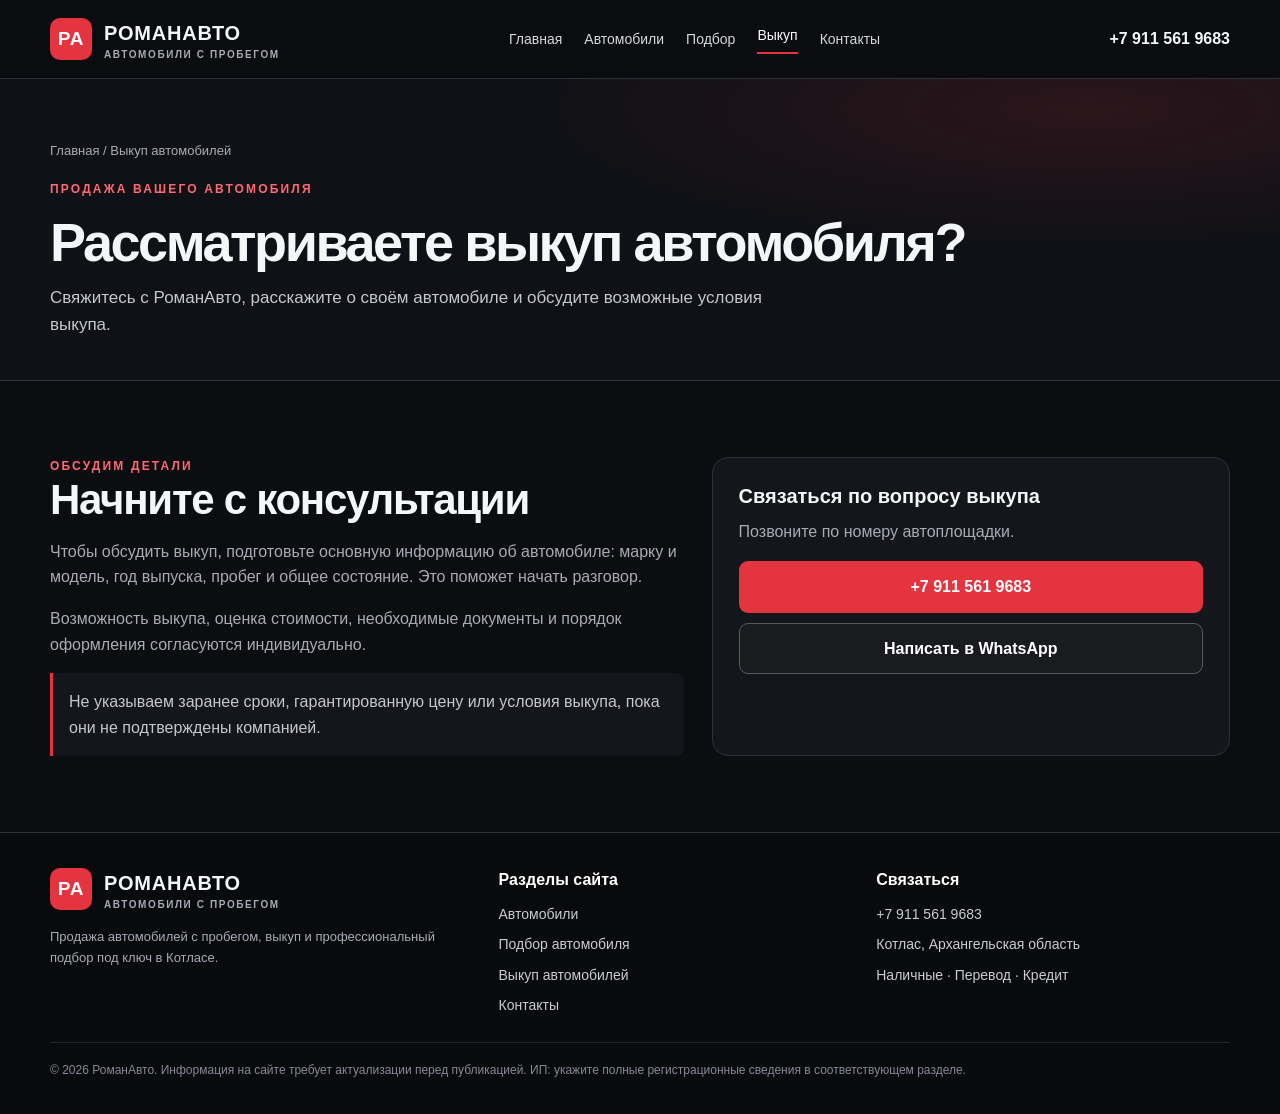
==== buyout.html @ 904d8402 "Add files via upload" ====
<!doctype html>
<html lang="ru">
<head>
<meta charset="utf-8">
<meta name="viewport" content="width=device-width, initial-scale=1">
<meta name="theme-color" content="#0c0d10">
<meta name="description" content="РоманАвто в Котласе: свяжитесь с нами, чтобы обсудить выкуп вашего автомобиля и уточнить условия.">
<title>Выкуп автомобилей в Котласе — РоманАвто</title>
<link rel="stylesheet" href="assets/style.css">
</head>
<body>
<a class="skip-link" href="#main">Перейти к содержанию</a>
<header class="site-header"><div class="container header-inner">
<a class="brand" href="index.html"><span class="brand-mark">РА</span><span>РОМАНАВТО<small>АВТОМОБИЛИ С ПРОБЕГОМ</small></span></a>
<button class="menu-toggle" aria-expanded="false" aria-label="Открыть меню">Меню ☰</button>
<nav class="nav" aria-label="Основная навигация"><a href="index.html" >Главная</a><a href="catalog.html" >Автомобили</a><a href="selection.html" >Подбор</a><a href="buyout.html" aria-current="page">Выкуп</a><a href="contacts.html" >Контакты</a></nav>
<a class="header-phone" href="tel:+79115619683">+7 911 561 9683</a>
</div></header>
<main id="main">

<section class="page-hero"><div class="container"><div class="breadcrumb"><a href="index.html">Главная</a> / Выкуп автомобилей</div><div class="eyebrow">Продажа вашего автомобиля</div><h1>Рассматриваете выкуп автомобиля?</h1><p class="page-intro">Свяжитесь с РоманАвто, расскажите о своём автомобиле и обсудите возможные условия выкупа.</p></div></section>
<section class="section"><div class="container detail-layout">
<div><div class="eyebrow">Обсудим детали</div><h2>Начните с консультации</h2><p style="color:var(--muted)">Чтобы обсудить выкуп, подготовьте основную информацию об автомобиле: марку и модель, год выпуска, пробег и общее состояние. Это поможет начать разговор.</p><p style="color:var(--muted)">Возможность выкупа, оценка стоимости, необходимые документы и порядок оформления согласуются индивидуально.</p><div class="notice">Не указываем заранее сроки, гарантированную цену или условия выкупа, пока они не подтверждены компанией.</div></div>
<div class="detail-panel"><h3>Связаться по вопросу выкупа</h3><p style="color:var(--muted)">Позвоните по номеру автоплощадки.</p><a class="btn btn-primary" style="width:100%" href="tel:+79115619683">+7 911 561 9683</a><a class="btn btn-secondary" style="width:100%;margin-top:10px" href="https://wa.me/79115619683" target="_blank" rel="noopener noreferrer">Написать в WhatsApp</a></div>
</div></section>

</main>
<footer class="site-footer"><div class="container">
<div class="footer-grid">
<div><a class="brand" href="index.html"><span class="brand-mark">РА</span><span>РОМАНАВТО<small>АВТОМОБИЛИ С ПРОБЕГОМ</small></span></a><p class="footer-copy" style="margin-top:16px">Продажа автомобилей с пробегом, выкуп и профессиональный подбор под ключ в Котласе.</p></div>
<div><div class="footer-title">Разделы сайта</div><div class="footer-links"><a href="catalog.html">Автомобили</a><a href="selection.html">Подбор автомобиля</a><a href="buyout.html">Выкуп автомобилей</a><a href="contacts.html">Контакты</a></div></div>
<div><div class="footer-title">Связаться</div><div class="footer-links"><a href="tel:+79115619683">+7 911 561 9683</a><span>Котлас, Архангельская область</span><span>Наличные · Перевод · Кредит</span></div></div>
</div><div class="footer-bottom">© <span data-year></span> РоманАвто. Информация на сайте требует актуализации перед публикацией. ИП: укажите полные регистрационные сведения в соответствующем разделе.</div>
</div></footer>
<script>document.querySelectorAll("[data-year]").forEach(el=>el.textContent=new Date().getFullYear());</script>
<script src="assets/cars.js"></script><script src="assets/script.js"></script>
</body>
</html>
---- assets/style.css ----
:root {
  --bg: #0c0d10;
  --panel: #14161b;
  --panel-2: #1b1e25;
  --text: #f5f6f8;
  --muted: #a7abb5;
  --line: #2c3039;
  --red: #e3343f;
  --red-hover: #ff4651;
  --max: 1180px;
}
* { box-sizing: border-box; }
html { scroll-behavior: smooth; }
body {
  margin: 0; background: var(--bg); color: var(--text);
  font: 16px/1.6 Inter, -apple-system, BlinkMacSystemFont, "Segoe UI", Arial, sans-serif;
}
a { color: inherit; text-decoration: none; }
img, svg { max-width: 100%; }
button, input, select { font: inherit; }
.container { width: min(var(--max), calc(100% - 40px)); margin: 0 auto; }
.skip-link { position: absolute; left: -9999px; }
.skip-link:focus { left: 16px; top: 16px; z-index: 100; background: #fff; color: #000; padding: 10px; }
.site-header { position: sticky; top: 0; z-index: 20; background: rgba(12,13,16,.94); backdrop-filter: blur(14px); border-bottom: 1px solid var(--line); }
.header-inner { display:flex; align-items:center; justify-content:space-between; min-height:78px; gap:24px; }
.brand { display:flex; align-items:center; gap:12px; font-weight:900; letter-spacing:.04em; font-size:20px; }
.brand-mark { display:grid; place-items:center; width:42px; height:42px; background:var(--red); border-radius:10px; color:#fff; font-weight:900; font-size:19px; }
.brand small { display:block; font-size:10px; color:var(--muted); letter-spacing:.16em; font-weight:700; line-height:1.2; }
.nav { display:flex; gap:22px; align-items:center; }
.nav a { font-size:14px; color:#d5d7dd; transition:color .2s; }
.nav a:hover, .nav a[aria-current="page"] { color:#fff; }
.nav a[aria-current="page"] { border-bottom:2px solid var(--red); padding-bottom:6px; }
.header-phone { white-space:nowrap; font-weight:800; }
.menu-toggle { display:none; background:transparent; color:#fff; border:1px solid var(--line); border-radius:8px; padding:8px 11px; }
.btn { display:inline-flex; justify-content:center; align-items:center; gap:9px; min-height:48px; padding:12px 18px; border-radius:9px; border:1px solid transparent; font-weight:800; cursor:pointer; transition:transform .2s, background .2s; }
.btn:hover { transform:translateY(-1px); }
.btn-primary { background:var(--red); color:white; }
.btn-primary:hover { background:var(--red-hover); }
.btn-secondary { border-color:#555b66; background:rgba(255,255,255,.02); color:#fff; }
.btn-secondary:hover { background:rgba(255,255,255,.08); }
.btn-small { min-height:40px; padding:9px 13px; font-size:14px; }
.hero { position:relative; overflow:hidden; padding:90px 0 76px; background:radial-gradient(ellipse at 85% 20%, rgba(227,52,63,.18), transparent 38%), linear-gradient(135deg,#101217,#0c0d10 65%); }
.hero:after { content:""; position:absolute; width:480px; height:480px; border:1px solid rgba(227,52,63,.15); border-radius:50%; right:-170px; top:-180px; box-shadow:0 0 0 55px rgba(227,52,63,.025), 0 0 0 110px rgba(227,52,63,.02); pointer-events:none; }
.hero-grid { display:grid; grid-template-columns:1.08fr .92fr; align-items:center; gap:52px; position:relative; z-index:1; }
.eyebrow { color:#ff6972; font-size:12px; letter-spacing:.18em; text-transform:uppercase; font-weight:900; }
h1,h2,h3,p { margin-top:0; }
h1 { font-size:clamp(38px,5.5vw,68px); line-height:1.02; letter-spacing:-.045em; margin:16px 0 22px; }
h2 { font-size:clamp(28px,3.5vw,42px); line-height:1.1; letter-spacing:-.03em; margin-bottom:16px; }
h3 { font-size:20px; line-height:1.25; margin-bottom:10px; }
.lead { font-size:18px; color:#c4c7cf; max-width:620px; }
.hero-actions { display:flex; gap:12px; flex-wrap:wrap; margin-top:28px; }
.hero-note { color:var(--muted); font-size:13px; margin-top:18px; }
.hero-visual { min-height:330px; border:1px solid #34313a; border-radius:22px; background:linear-gradient(145deg,#22232a,#121318); position:relative; display:flex; align-items:center; justify-content:center; overflow:hidden; }
.hero-visual:before { content:""; position:absolute; width:330px; height:330px; border-radius:50%; border:1px solid rgba(255,255,255,.08); box-shadow:0 0 0 45px rgba(255,255,255,.018),0 0 0 90px rgba(255,255,255,.012); }
.car-art { width:94%; position:relative; z-index:1; filter:drop-shadow(0 24px 18px rgba(0,0,0,.4)); }
.visual-label { position:absolute; bottom:18px; left:20px; right:20px; display:flex; justify-content:space-between; gap:12px; font-size:11px; color:#aeb2bd; letter-spacing:.13em; text-transform:uppercase; }
.section { padding:76px 0; }
.section-alt { background:#101116; border-top:1px solid #1d2027; border-bottom:1px solid #1d2027; }
.section-head { display:flex; justify-content:space-between; align-items:end; gap:24px; margin-bottom:28px; }
.section-head p { color:var(--muted); max-width:560px; margin-bottom:0; }
.grid-3 { display:grid; grid-template-columns:repeat(3,1fr); gap:18px; }
.grid-2 { display:grid; grid-template-columns:repeat(2,1fr); gap:18px; }
.card { background:var(--panel); border:1px solid var(--line); border-radius:16px; padding:24px; }
.card p { color:var(--muted); margin-bottom:0; }
.card-icon { width:48px; height:48px; display:grid; place-items:center; border-radius:12px; background:rgba(227,52,63,.12); color:#ff626c; margin-bottom:22px; }
.card-icon svg { width:25px; height:25px; }
.service-card { min-height:230px; display:flex; flex-direction:column; align-items:flex-start; }
.service-card .text-link { margin-top:auto; padding-top:20px; color:#ff6b74; font-weight:800; }
.text-link:hover { color:#fff; }
.stats { display:grid; grid-template-columns:repeat(3,1fr); gap:16px; margin-top:28px; }
.stat { border-left:3px solid var(--red); padding:6px 0 6px 16px; }
.stat strong { display:block; font-size:24px; }
.stat span { display:block; font-size:13px; color:var(--muted); }
.cta-band { display:flex; align-items:center; justify-content:space-between; gap:24px; background:linear-gradient(110deg,#281418,#171419); border:1px solid #4a262c; border-radius:18px; padding:30px; }
.cta-band p { margin-bottom:0; color:#c8c0c3; }
.page-hero { padding:62px 0 42px; background:radial-gradient(ellipse at 85% 10%,rgba(227,52,63,.13),transparent 35%),#101116; border-bottom:1px solid var(--line); }
.page-hero h1 { font-size:clamp(34px,4.6vw,54px); margin-bottom:14px; }
.breadcrumb { color:var(--muted); font-size:13px; margin-bottom:18px; }
.breadcrumb a:hover { color:#fff; }
.page-intro { color:#c4c7cf; max-width:760px; font-size:17px; margin-bottom:0; }
.filter-row { display:flex; flex-wrap:wrap; gap:10px; margin:24px 0; }
.filter-row input, .filter-row select, .form-control { background:#0e1014; border:1px solid #343944; color:#fff; padding:12px 14px; border-radius:9px; min-height:46px; }
.filter-row input { flex:1; min-width:210px; }
.filter-row select { min-width:180px; }
.car-grid { display:grid; grid-template-columns:repeat(3,1fr); gap:18px; }
.car-card { background:var(--panel); border:1px solid var(--line); border-radius:16px; overflow:hidden; display:flex; flex-direction:column; }
.car-card-body { padding:20px; display:flex; flex-direction:column; flex:1; }
.car-placeholder { min-height:190px; display:grid; place-items:center; background:linear-gradient(145deg,#252831,#111318); border-bottom:1px solid var(--line); position:relative; overflow:hidden; }
.car-placeholder:before { content:""; position:absolute; width:210px; height:210px; border:1px solid rgba(255,255,255,.06); border-radius:50%; box-shadow:0 0 0 30px rgba(255,255,255,.018); }
.car-placeholder svg { width:88%; position:relative; z-index:1; }
.demo-tag { position:absolute; z-index:2; top:12px; left:12px; background:#5b252b; color:#ffdfe1; border:1px solid #8d343d; border-radius:5px; font-size:10px; font-weight:900; padding:5px 8px; letter-spacing:.06em; }
.car-card h3 { margin-bottom:8px; }
.car-price { color:#ff626c; font-size:21px; font-weight:900; margin:5px 0 10px; }
.car-meta { display:flex; flex-wrap:wrap; gap:7px; margin:10px 0 18px; }
.car-meta span { font-size:12px; color:#c2c5ce; border:1px solid #353944; border-radius:6px; padding:4px 7px; }
.car-card .btn { width:100%; margin-top:auto; }
.demo-warning { padding:14px 16px; background:#21191a; border:1px solid #5b3337; color:#f2c4c7; border-radius:10px; font-size:13px; }
.detail-layout { display:grid; grid-template-columns:1.1fr .9fr; gap:28px; }
.detail-panel { background:var(--panel); border:1px solid var(--line); padding:26px; border-radius:16px; }
.list-check { list-style:none; padding:0; margin:18px 0 0; }
.list-check li { padding:10px 0 10px 28px; position:relative; border-bottom:1px solid #252832; color:#d7d9df; }
.list-check li:before { content:"✓"; position:absolute; left:0; color:#ff6972; font-weight:900; }
.contact-grid { display:grid; grid-template-columns:1fr 1fr; gap:18px; }
.contact-link { display:flex; align-items:center; gap:14px; background:var(--panel); border:1px solid var(--line); border-radius:13px; padding:18px; }
.contact-link:hover { border-color:#7b343a; }
.contact-link .card-icon { margin:0; flex-shrink:0; }
.contact-link strong { display:block; }
.contact-link span { display:block; color:var(--muted); font-size:13px; }
.form-grid { display:grid; grid-template-columns:1fr 1fr; gap:14px; }
.form-grid .full { grid-column:1/-1; }
.form-control { width:100%; }
textarea.form-control { min-height:120px; resize:vertical; }
.small-muted { font-size:12px; color:var(--muted); }
.notice { padding:16px; background:#14161b; border-left:3px solid var(--red); color:#c4c7cf; border-radius:0 8px 8px 0; }
.site-footer { border-top:1px solid var(--line); padding:34px 0; background:#090a0c; }
.footer-grid { display:grid; grid-template-columns:1.2fr 1fr 1fr; gap:24px; }
.footer-copy { color:var(--muted); font-size:13px; }
.footer-links { display:grid; gap:8px; font-size:14px; color:#c9ccd3; }
.footer-title { color:#fff; font-weight:800; margin-bottom:10px; }
.footer-bottom { border-top:1px solid #22252c; margin-top:25px; padding-top:18px; color:#858a95; font-size:12px; }
.empty-state { display:none; color:var(--muted); padding:25px 0; }
@media (max-width: 980px) {
  .nav { gap:13px; }
  .nav a { font-size:13px; }
  .header-phone { display:none; }
  .hero-grid { gap:28px; }
  .car-grid { grid-template-columns:repeat(2,1fr); }
  .grid-3 { grid-template-columns:repeat(2,1fr); }
}
@media (max-width: 720px) {
  .container { width:min(var(--max),calc(100% - 28px)); }
  .header-inner { min-height:68px; flex-wrap:wrap; gap:12px; }
  .menu-toggle { display:block; margin-left:auto; }
  .nav { display:none; order:3; width:100%; flex-direction:column; align-items:flex-start; padding:4px 0 16px; gap:13px; }
  .nav.open { display:flex; }
  .hero { padding:56px 0 48px; }
  .hero-grid, .detail-layout { grid-template-columns:1fr; }
  .hero-visual { min-height:240px; }
  .section { padding:54px 0; }
  .section-head { display:block; }
  .section-head p { margin-top:12px; }
  .grid-3, .grid-2, .car-grid, .contact-grid, .footer-grid { grid-template-columns:1fr; }
  .stats { grid-template-columns:1fr; gap:12px; }
  .cta-band { display:block; padding:23px; }
  .cta-band .btn { margin-top:18px; width:100%; }
  .form-grid { grid-template-columns:1fr; }
  .form-grid .full { grid-column:auto; }
}
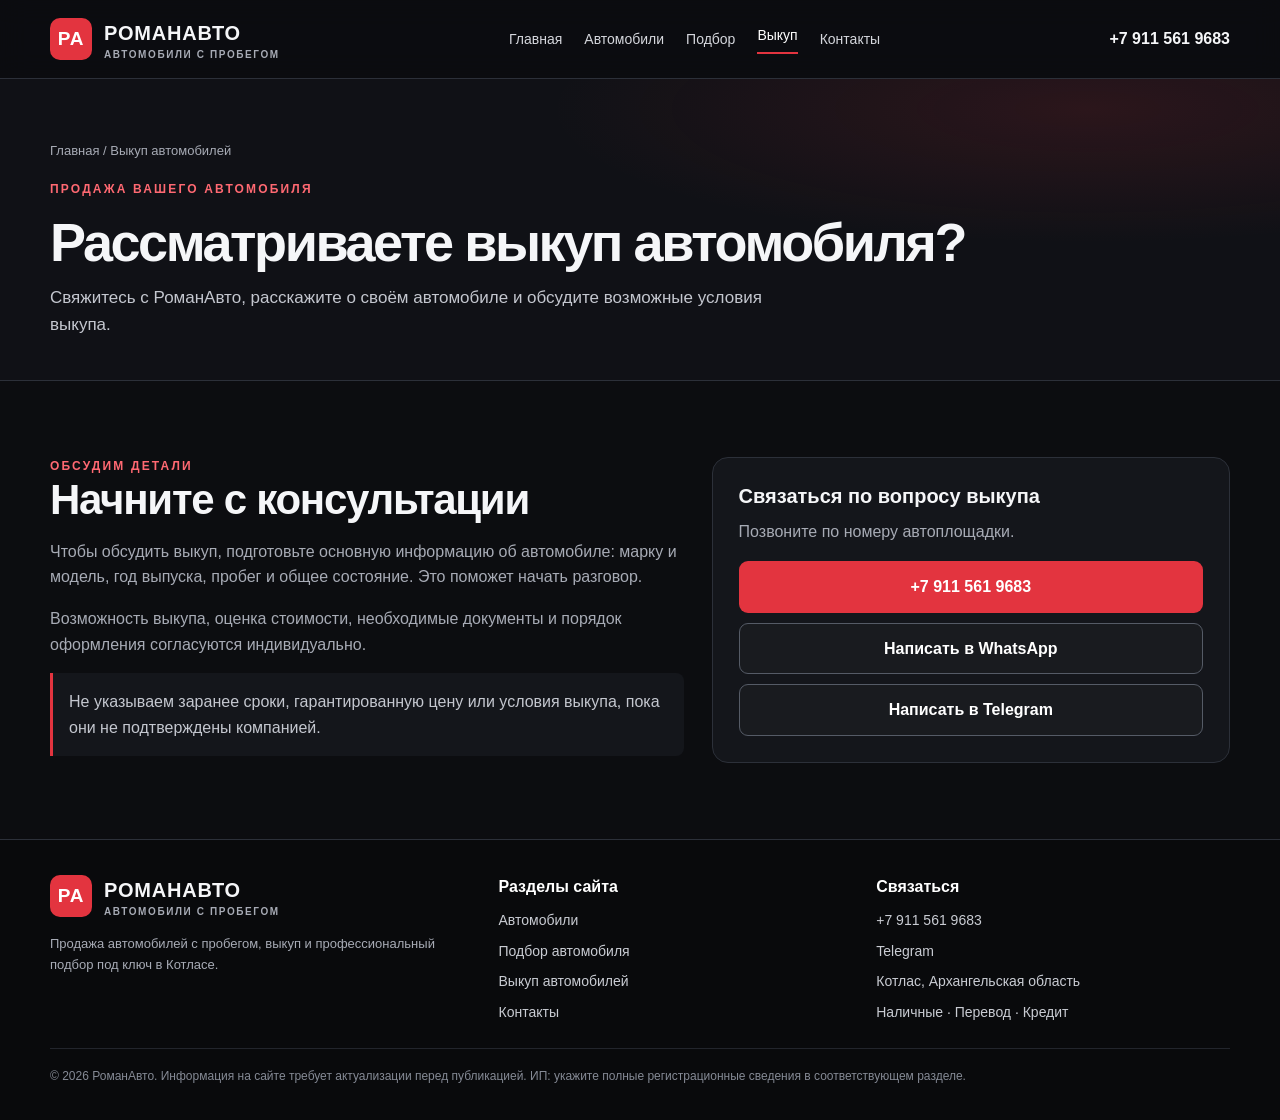
==== commit 8d6c257f: "Add social media links (6ad115c4f3f691b0a1ca884a)" ====
--- a/buyout.html
+++ b/buyout.html
@@ -21,7 +21,7 @@
 <section class="page-hero"><div class="container"><div class="breadcrumb"><a href="index.html">Главная</a> / Выкуп автомобилей</div><div class="eyebrow">Продажа вашего автомобиля</div><h1>Рассматриваете выкуп автомобиля?</h1><p class="page-intro">Свяжитесь с РоманАвто, расскажите о своём автомобиле и обсудите возможные условия выкупа.</p></div></section>
 <section class="section"><div class="container detail-layout">
 <div><div class="eyebrow">Обсудим детали</div><h2>Начните с консультации</h2><p style="color:var(--muted)">Чтобы обсудить выкуп, подготовьте основную информацию об автомобиле: марку и модель, год выпуска, пробег и общее состояние. Это поможет начать разговор.</p><p style="color:var(--muted)">Возможность выкупа, оценка стоимости, необходимые документы и порядок оформления согласуются индивидуально.</p><div class="notice">Не указываем заранее сроки, гарантированную цену или условия выкупа, пока они не подтверждены компанией.</div></div>
-<div class="detail-panel"><h3>Связаться по вопросу выкупа</h3><p style="color:var(--muted)">Позвоните по номеру автоплощадки.</p><a class="btn btn-primary" style="width:100%" href="tel:+79115619683">+7 911 561 9683</a><a class="btn btn-secondary" style="width:100%;margin-top:10px" href="https://wa.me/79115619683" target="_blank" rel="noopener noreferrer">Написать в WhatsApp</a></div>
+<div class="detail-panel"><h3>Связаться по вопросу выкупа</h3><p style="color:var(--muted)">Позвоните по номеру автоплощадки.</p><a class="btn btn-primary" style="width:100%" href="tel:+79115619683">+7 911 561 9683</a><a class="btn btn-secondary" style="width:100%;margin-top:10px" href="https://wa.me/79115619683" target="_blank" rel="noopener noreferrer">Написать в WhatsApp</a><a class="btn btn-secondary" style="width:100%;margin-top:10px" href="https://t.me/romanavtosv" target="_blank" rel="noopener noreferrer">Написать в Telegram</a></div>
 </div></section>
 
 </main>
@@ -29,7 +29,7 @@
 <div class="footer-grid">
 <div><a class="brand" href="index.html"><span class="brand-mark">РА</span><span>РОМАНАВТО<small>АВТОМОБИЛИ С ПРОБЕГОМ</small></span></a><p class="footer-copy" style="margin-top:16px">Продажа автомобилей с пробегом, выкуп и профессиональный подбор под ключ в Котласе.</p></div>
 <div><div class="footer-title">Разделы сайта</div><div class="footer-links"><a href="catalog.html">Автомобили</a><a href="selection.html">Подбор автомобиля</a><a href="buyout.html">Выкуп автомобилей</a><a href="contacts.html">Контакты</a></div></div>
-<div><div class="footer-title">Связаться</div><div class="footer-links"><a href="tel:+79115619683">+7 911 561 9683</a><span>Котлас, Архангельская область</span><span>Наличные · Перевод · Кредит</span></div></div>
+<div><div class="footer-title">Связаться</div><div class="footer-links"><a href="tel:+79115619683">+7 911 561 9683</a><a href="https://t.me/romanavtosv" target="_blank" rel="noopener noreferrer">Telegram</a><span>Котлас, Архангельская область</span><span>Наличные · Перевод · Кредит</span></div></div>
 </div><div class="footer-bottom">© <span data-year></span> РоманАвто. Информация на сайте требует актуализации перед публикацией. ИП: укажите полные регистрационные сведения в соответствующем разделе.</div>
 </div></footer>
 <script>document.querySelectorAll("[data-year]").forEach(el=>el.textContent=new Date().getFullYear());</script>
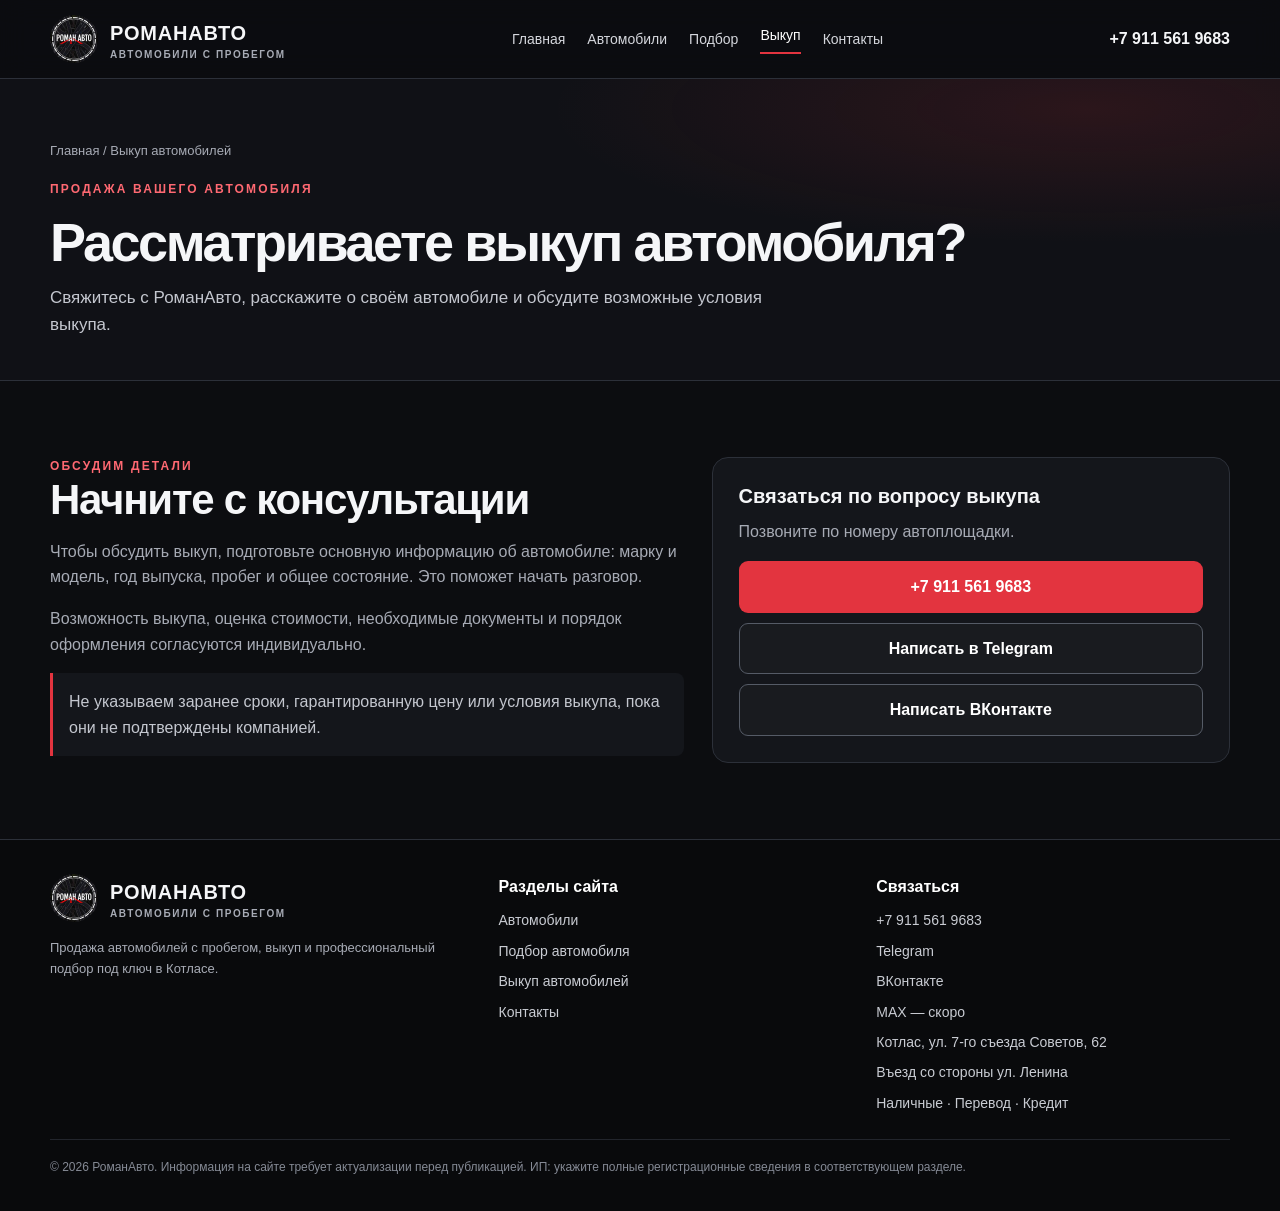
==== commit 5ef06480: "Update address and contact details on website (6ad11861ef47b70e706f22d5)" ====
--- a/buyout.html
+++ b/buyout.html
@@ -11,7 +11,7 @@
 <body>
 <a class="skip-link" href="#main">Перейти к содержанию</a>
 <header class="site-header"><div class="container header-inner">
-<a class="brand" href="index.html"><span class="brand-mark">РА</span><span>РОМАНАВТО<small>АВТОМОБИЛИ С ПРОБЕГОМ</small></span></a>
+<a class="brand" href="index.html"><img class="brand-logo" src="assets/logo.jpg" alt="Логотип РоманАвто" width="48" height="48"><span>РОМАНАВТО<small>АВТОМОБИЛИ С ПРОБЕГОМ</small></span></a>
 <button class="menu-toggle" aria-expanded="false" aria-label="Открыть меню">Меню ☰</button>
 <nav class="nav" aria-label="Основная навигация"><a href="index.html" >Главная</a><a href="catalog.html" >Автомобили</a><a href="selection.html" >Подбор</a><a href="buyout.html" aria-current="page">Выкуп</a><a href="contacts.html" >Контакты</a></nav>
 <a class="header-phone" href="tel:+79115619683">+7 911 561 9683</a>
@@ -21,15 +21,15 @@
 <section class="page-hero"><div class="container"><div class="breadcrumb"><a href="index.html">Главная</a> / Выкуп автомобилей</div><div class="eyebrow">Продажа вашего автомобиля</div><h1>Рассматриваете выкуп автомобиля?</h1><p class="page-intro">Свяжитесь с РоманАвто, расскажите о своём автомобиле и обсудите возможные условия выкупа.</p></div></section>
 <section class="section"><div class="container detail-layout">
 <div><div class="eyebrow">Обсудим детали</div><h2>Начните с консультации</h2><p style="color:var(--muted)">Чтобы обсудить выкуп, подготовьте основную информацию об автомобиле: марку и модель, год выпуска, пробег и общее состояние. Это поможет начать разговор.</p><p style="color:var(--muted)">Возможность выкупа, оценка стоимости, необходимые документы и порядок оформления согласуются индивидуально.</p><div class="notice">Не указываем заранее сроки, гарантированную цену или условия выкупа, пока они не подтверждены компанией.</div></div>
-<div class="detail-panel"><h3>Связаться по вопросу выкупа</h3><p style="color:var(--muted)">Позвоните по номеру автоплощадки.</p><a class="btn btn-primary" style="width:100%" href="tel:+79115619683">+7 911 561 9683</a><a class="btn btn-secondary" style="width:100%;margin-top:10px" href="https://wa.me/79115619683" target="_blank" rel="noopener noreferrer">Написать в WhatsApp</a><a class="btn btn-secondary" style="width:100%;margin-top:10px" href="https://t.me/romanavtosv" target="_blank" rel="noopener noreferrer">Написать в Telegram</a></div>
+<div class="detail-panel"><h3>Связаться по вопросу выкупа</h3><p style="color:var(--muted)">Позвоните по номеру автоплощадки.</p><a class="btn btn-primary" style="width:100%" href="tel:+79115619683">+7 911 561 9683</a><a class="btn btn-secondary" style="width:100%;margin-top:10px" href="https://t.me/romanavtosv" target="_blank" rel="noopener noreferrer">Написать в Telegram</a><a class="btn btn-secondary" style="width:100%;margin-top:10px" href="https://vk.ru/romanautos" target="_blank" rel="noopener noreferrer">Написать ВКонтакте</a></div>
 </div></section>
 
 </main>
 <footer class="site-footer"><div class="container">
 <div class="footer-grid">
-<div><a class="brand" href="index.html"><span class="brand-mark">РА</span><span>РОМАНАВТО<small>АВТОМОБИЛИ С ПРОБЕГОМ</small></span></a><p class="footer-copy" style="margin-top:16px">Продажа автомобилей с пробегом, выкуп и профессиональный подбор под ключ в Котласе.</p></div>
+<div><a class="brand" href="index.html"><img class="brand-logo" src="assets/logo.jpg" alt="Логотип РоманАвто" width="48" height="48"><span>РОМАНАВТО<small>АВТОМОБИЛИ С ПРОБЕГОМ</small></span></a><p class="footer-copy" style="margin-top:16px">Продажа автомобилей с пробегом, выкуп и профессиональный подбор под ключ в Котласе.</p></div>
 <div><div class="footer-title">Разделы сайта</div><div class="footer-links"><a href="catalog.html">Автомобили</a><a href="selection.html">Подбор автомобиля</a><a href="buyout.html">Выкуп автомобилей</a><a href="contacts.html">Контакты</a></div></div>
-<div><div class="footer-title">Связаться</div><div class="footer-links"><a href="tel:+79115619683">+7 911 561 9683</a><a href="https://t.me/romanavtosv" target="_blank" rel="noopener noreferrer">Telegram</a><span>Котлас, Архангельская область</span><span>Наличные · Перевод · Кредит</span></div></div>
+<div><div class="footer-title">Связаться</div><div class="footer-links"><a href="tel:+79115619683">+7 911 561 9683</a><a href="https://t.me/romanavtosv" target="_blank" rel="noopener noreferrer">Telegram</a><a href="https://vk.ru/romanautos" target="_blank" rel="noopener noreferrer">ВКонтакте</a><span>MAX — скоро</span><a href="contacts.html#map">Котлас, ул. 7-го съезда Советов, 62</a><span>Въезд со стороны ул. Ленина</span><span>Наличные · Перевод · Кредит</span></div></div>
 </div><div class="footer-bottom">© <span data-year></span> РоманАвто. Информация на сайте требует актуализации перед публикацией. ИП: укажите полные регистрационные сведения в соответствующем разделе.</div>
 </div></footer>
 <script>document.querySelectorAll("[data-year]").forEach(el=>el.textContent=new Date().getFullYear());</script>
--- a/assets/style.css
+++ b/assets/style.css
@@ -25,6 +25,7 @@
 .header-inner { display:flex; align-items:center; justify-content:space-between; min-height:78px; gap:24px; }
 .brand { display:flex; align-items:center; gap:12px; font-weight:900; letter-spacing:.04em; font-size:20px; }
 .brand-mark { display:grid; place-items:center; width:42px; height:42px; background:var(--red); border-radius:10px; color:#fff; font-weight:900; font-size:19px; }
+.brand-logo { display:block; width:48px; height:48px; border-radius:50%; object-fit:cover; flex-shrink:0; }
 .brand small { display:block; font-size:10px; color:var(--muted); letter-spacing:.16em; font-weight:700; line-height:1.2; }
 .nav { display:flex; gap:22px; align-items:center; }
 .nav a { font-size:14px; color:#d5d7dd; transition:color .2s; }
@@ -146,3 +147,5 @@
   .form-grid { grid-template-columns:1fr; }
   .form-grid .full { grid-column:auto; }
 }
+.map-embed { position:relative; margin-top:16px; border-radius:14px; overflow:hidden; aspect-ratio:16/9; min-height:320px; background:#1a1b20; }
+.map-embed iframe { position:absolute; inset:0; width:100%; height:100%; border:0; }
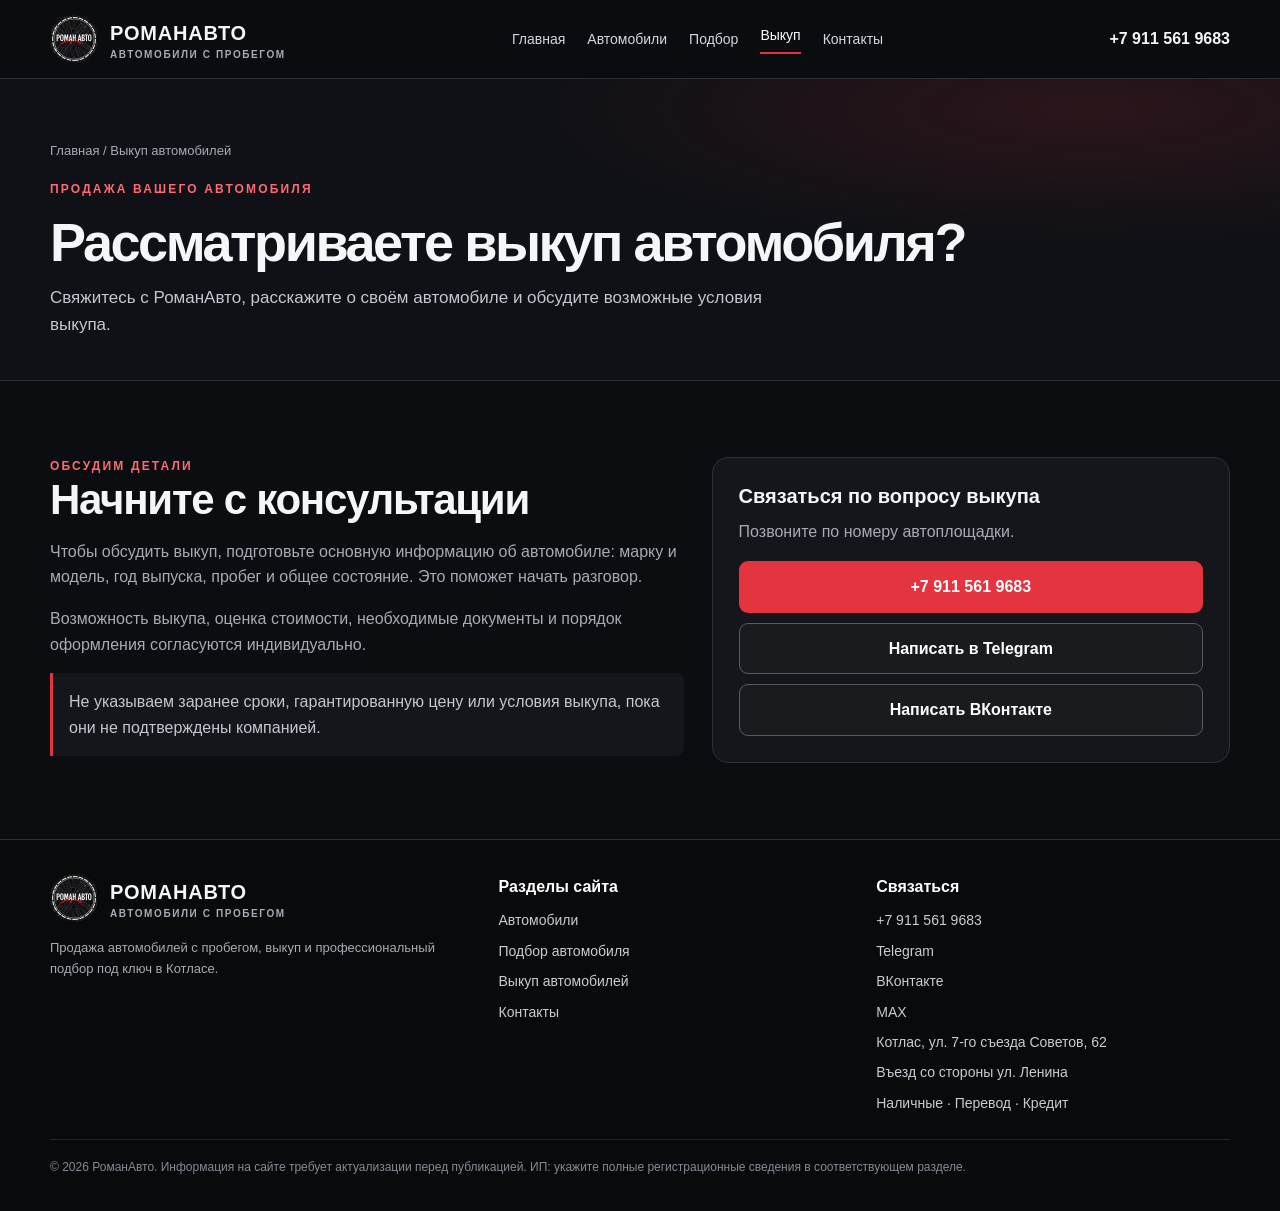
==== commit f3d62312: "Опять исправил конаткты MAX" ====
--- a/buyout.html
+++ b/buyout.html
@@ -29,7 +29,7 @@
 <div class="footer-grid">
 <div><a class="brand" href="index.html"><img class="brand-logo" src="assets/logo.jpg" alt="Логотип РоманАвто" width="48" height="48"><span>РОМАНАВТО<small>АВТОМОБИЛИ С ПРОБЕГОМ</small></span></a><p class="footer-copy" style="margin-top:16px">Продажа автомобилей с пробегом, выкуп и профессиональный подбор под ключ в Котласе.</p></div>
 <div><div class="footer-title">Разделы сайта</div><div class="footer-links"><a href="catalog.html">Автомобили</a><a href="selection.html">Подбор автомобиля</a><a href="buyout.html">Выкуп автомобилей</a><a href="contacts.html">Контакты</a></div></div>
-<div><div class="footer-title">Связаться</div><div class="footer-links"><a href="tel:+79115619683">+7 911 561 9683</a><a href="https://t.me/romanavtosv" target="_blank" rel="noopener noreferrer">Telegram</a><a href="https://vk.ru/romanautos" target="_blank" rel="noopener noreferrer">ВКонтакте</a><span>MAX — скоро</span><a href="contacts.html#map">Котлас, ул. 7-го съезда Советов, 62</a><span>Въезд со стороны ул. Ленина</span><span>Наличные · Перевод · Кредит</span></div></div>
+<div><div class="footer-title">Связаться</div><div class="footer-links"><a href="tel:+79115619683">+7 911 561 9683</a><a href="https://t.me/romanavtosv" target="_blank" rel="noopener noreferrer">Telegram</a><a href="https://vk.ru/romanautos" target="_blank" rel="noopener noreferrer">ВКонтакте</a><a href="https://max.ru/u/f9LHodD0cOLLKZnavLmv0NuCX86ovNaQMR8yeBUVJR7bhbGklBV84WERnbg" target="_blank" rel="noopener noreferrer">MAX</a><a href="contacts.html#map">Котлас, ул. 7-го съезда Советов, 62</a><span>Въезд со стороны ул. Ленина</span><span>Наличные · Перевод · Кредит</span></div></div>
 </div><div class="footer-bottom">© <span data-year></span> РоманАвто. Информация на сайте требует актуализации перед публикацией. ИП: укажите полные регистрационные сведения в соответствующем разделе.</div>
 </div></footer>
 <script>document.querySelectorAll("[data-year]").forEach(el=>el.textContent=new Date().getFullYear());</script>
--- a/assets/style.css
+++ b/assets/style.css
@@ -90,6 +90,21 @@
 .car-placeholder:before { content:""; position:absolute; width:210px; height:210px; border:1px solid rgba(255,255,255,.06); border-radius:50%; box-shadow:0 0 0 30px rgba(255,255,255,.018); }
 .car-placeholder svg { width:88%; position:relative; z-index:1; }
 .demo-tag { position:absolute; z-index:2; top:12px; left:12px; background:#5b252b; color:#ffdfe1; border:1px solid #8d343d; border-radius:5px; font-size:10px; font-weight:900; padding:5px 8px; letter-spacing:.06em; }
+.car-photo { display:block; aspect-ratio:16/10; min-height:0; padding:0; }
+.car-photo:before { display:none; }
+.car-photo img { width:100%; height:100%; object-fit:cover; transition:transform .3s; }
+.car-card:hover .car-photo img { transform:scale(1.03); }
+.credit-badge { display:flex; align-items:center; gap:8px; background:rgba(227,52,63,.12); border:1px solid rgba(227,52,63,.45); color:#ffd9dc; border-radius:9px; padding:8px 11px; font-size:13px; font-weight:700; line-height:1.3; margin:2px 0 6px; }
+.credit-badge svg { width:16px; height:16px; flex-shrink:0; color:#ff626c; }
+.gallery { display:flex; flex-direction:column; gap:10px; min-width:0; }
+.gallery-main { display:block; border:1px solid var(--line); border-radius:16px; overflow:hidden; background:#111318; aspect-ratio:16/10; }
+.gallery-main img { width:100%; height:100%; object-fit:cover; }
+.gallery-thumbs { display:grid; grid-template-columns:repeat(5,1fr); gap:8px; }
+.gallery-thumb { padding:0; border:2px solid transparent; border-radius:9px; overflow:hidden; cursor:pointer; background:none; aspect-ratio:16/10; opacity:.7; }
+.gallery-thumb.active, .gallery-thumb:hover { border-color:var(--red); opacity:1; }
+.gallery-thumb img { width:100%; height:100%; object-fit:cover; display:block; }
+.promo-banner { display:block; background:#0c0d10; border-bottom:1px solid var(--line); }
+.promo-banner img { display:block; width:100%; max-width:1600px; height:auto; margin:0 auto; }
 .car-card h3 { margin-bottom:8px; }
 .car-price { color:#ff626c; font-size:21px; font-weight:900; margin:5px 0 10px; }
 .car-meta { display:flex; flex-wrap:wrap; gap:7px; margin:10px 0 18px; }
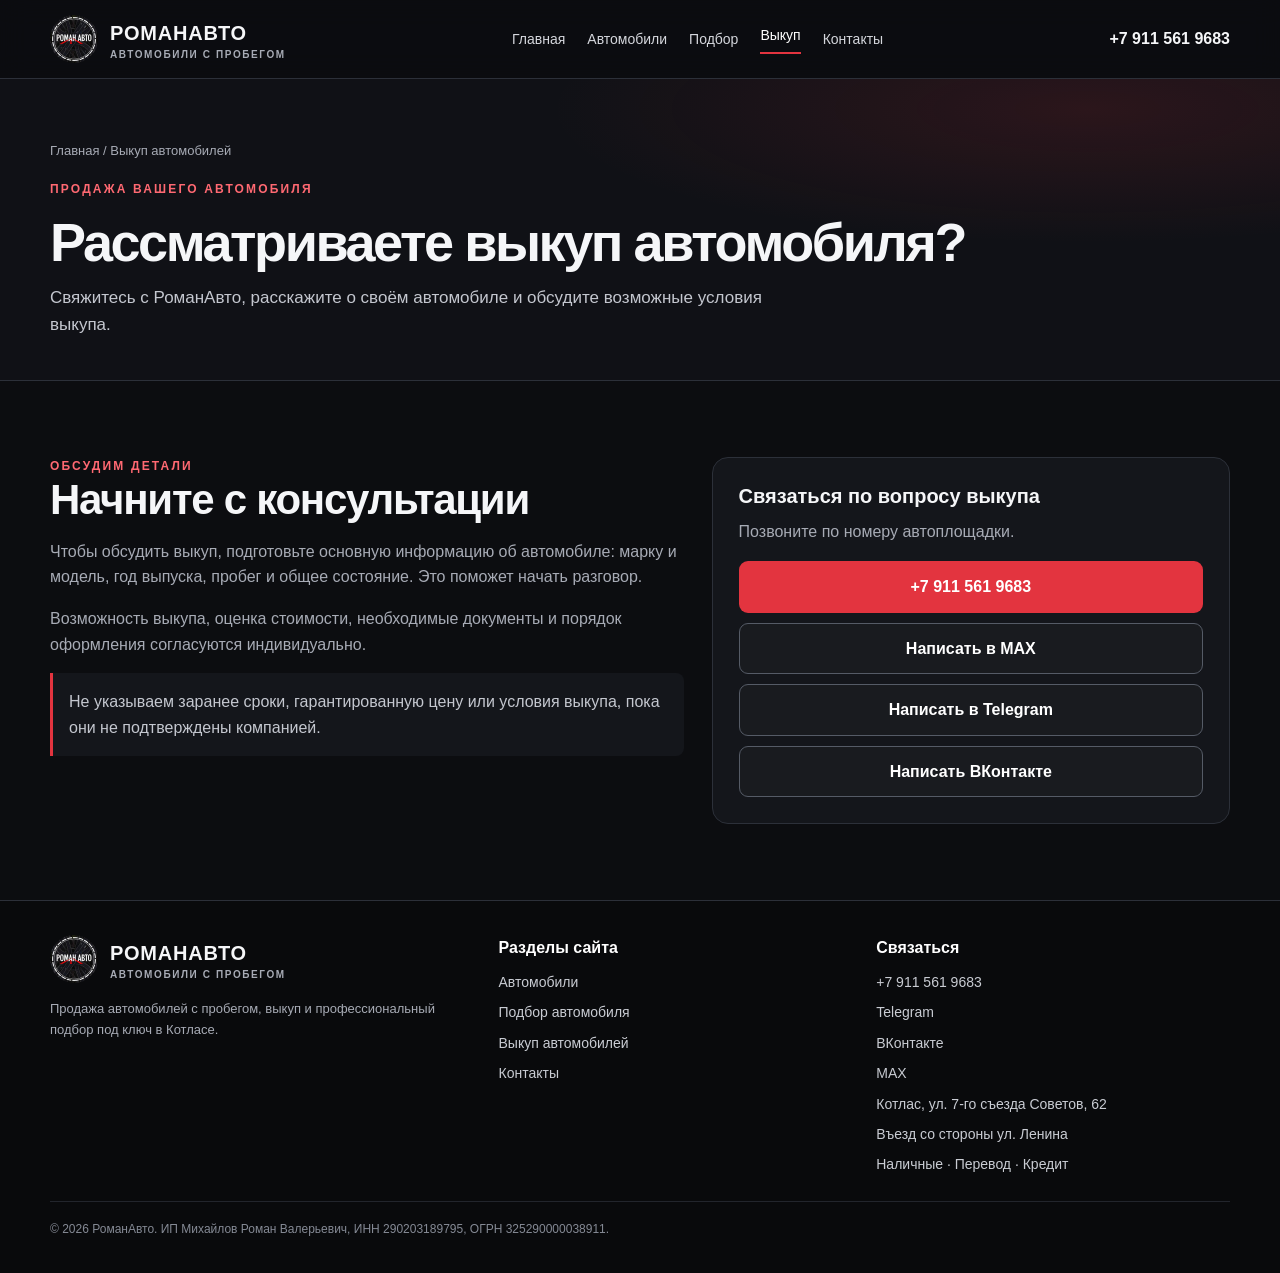
==== commit e42c12cc: "Карту сделал и контакты на других" ====
--- a/buyout.html
+++ b/buyout.html
@@ -21,7 +21,7 @@
 <section class="page-hero"><div class="container"><div class="breadcrumb"><a href="index.html">Главная</a> / Выкуп автомобилей</div><div class="eyebrow">Продажа вашего автомобиля</div><h1>Рассматриваете выкуп автомобиля?</h1><p class="page-intro">Свяжитесь с РоманАвто, расскажите о своём автомобиле и обсудите возможные условия выкупа.</p></div></section>
 <section class="section"><div class="container detail-layout">
 <div><div class="eyebrow">Обсудим детали</div><h2>Начните с консультации</h2><p style="color:var(--muted)">Чтобы обсудить выкуп, подготовьте основную информацию об автомобиле: марку и модель, год выпуска, пробег и общее состояние. Это поможет начать разговор.</p><p style="color:var(--muted)">Возможность выкупа, оценка стоимости, необходимые документы и порядок оформления согласуются индивидуально.</p><div class="notice">Не указываем заранее сроки, гарантированную цену или условия выкупа, пока они не подтверждены компанией.</div></div>
-<div class="detail-panel"><h3>Связаться по вопросу выкупа</h3><p style="color:var(--muted)">Позвоните по номеру автоплощадки.</p><a class="btn btn-primary" style="width:100%" href="tel:+79115619683">+7 911 561 9683</a><a class="btn btn-secondary" style="width:100%;margin-top:10px" href="https://t.me/romanavtosv" target="_blank" rel="noopener noreferrer">Написать в Telegram</a><a class="btn btn-secondary" style="width:100%;margin-top:10px" href="https://vk.ru/romanautos" target="_blank" rel="noopener noreferrer">Написать ВКонтакте</a></div>
+<div class="detail-panel"><h3>Связаться по вопросу выкупа</h3><p style="color:var(--muted)">Позвоните по номеру автоплощадки.</p><a class="btn btn-primary" style="width:100%" href="tel:+79115619683">+7 911 561 9683</a><a class="btn btn-secondary" style="width:100%;margin-top:10px" href="https://max.ru/u/f9LHodD0cOLLKZnavLmv0NuCX86ovNaQMR8yeBUVJR7bhbGklBV84WERnbg" target="_blank" rel="noopener noreferrer">Написать в MAX</a><a class="btn btn-secondary" style="width:100%;margin-top:10px" href="https://t.me/romanavtosv" target="_blank" rel="noopener noreferrer">Написать в Telegram</a><a class="btn btn-secondary" style="width:100%;margin-top:10px" href="https://vk.ru/romanautos" target="_blank" rel="noopener noreferrer">Написать ВКонтакте</a></div>
 </div></section>
 
 </main>
@@ -30,7 +30,7 @@
 <div><a class="brand" href="index.html"><img class="brand-logo" src="assets/logo.jpg" alt="Логотип РоманАвто" width="48" height="48"><span>РОМАНАВТО<small>АВТОМОБИЛИ С ПРОБЕГОМ</small></span></a><p class="footer-copy" style="margin-top:16px">Продажа автомобилей с пробегом, выкуп и профессиональный подбор под ключ в Котласе.</p></div>
 <div><div class="footer-title">Разделы сайта</div><div class="footer-links"><a href="catalog.html">Автомобили</a><a href="selection.html">Подбор автомобиля</a><a href="buyout.html">Выкуп автомобилей</a><a href="contacts.html">Контакты</a></div></div>
 <div><div class="footer-title">Связаться</div><div class="footer-links"><a href="tel:+79115619683">+7 911 561 9683</a><a href="https://t.me/romanavtosv" target="_blank" rel="noopener noreferrer">Telegram</a><a href="https://vk.ru/romanautos" target="_blank" rel="noopener noreferrer">ВКонтакте</a><a href="https://max.ru/u/f9LHodD0cOLLKZnavLmv0NuCX86ovNaQMR8yeBUVJR7bhbGklBV84WERnbg" target="_blank" rel="noopener noreferrer">MAX</a><a href="contacts.html#map">Котлас, ул. 7-го съезда Советов, 62</a><span>Въезд со стороны ул. Ленина</span><span>Наличные · Перевод · Кредит</span></div></div>
-</div><div class="footer-bottom">© <span data-year></span> РоманАвто. Информация на сайте требует актуализации перед публикацией. ИП: укажите полные регистрационные сведения в соответствующем разделе.</div>
+</div><div class="footer-bottom">© <span data-year></span> РоманАвто. ИП Михайлов Роман Валерьевич, ИНН 290203189795, ОГРН 325290000038911.</div>
 </div></footer>
 <script>document.querySelectorAll("[data-year]").forEach(el=>el.textContent=new Date().getFullYear());</script>
 <script src="assets/cars.js"></script><script src="assets/script.js"></script>
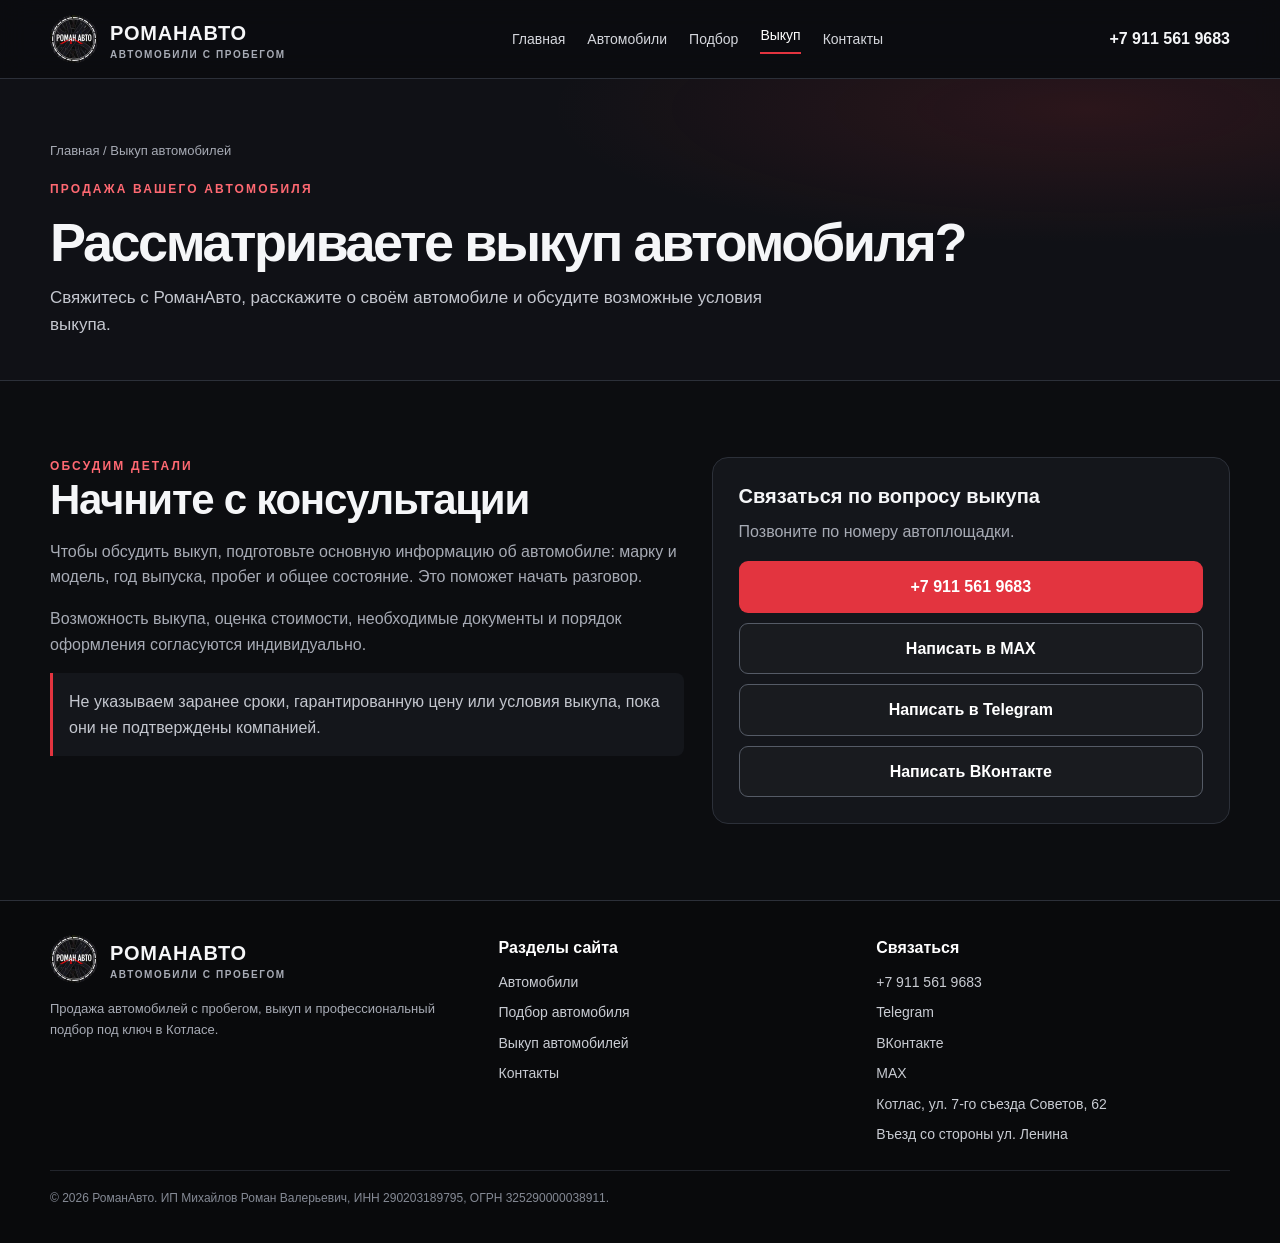
==== commit 358d2473: "убрал наличные перевод кредит" ====
--- a/buyout.html
+++ b/buyout.html
@@ -29,7 +29,14 @@
 <div class="footer-grid">
 <div><a class="brand" href="index.html"><img class="brand-logo" src="assets/logo.jpg" alt="Логотип РоманАвто" width="48" height="48"><span>РОМАНАВТО<small>АВТОМОБИЛИ С ПРОБЕГОМ</small></span></a><p class="footer-copy" style="margin-top:16px">Продажа автомобилей с пробегом, выкуп и профессиональный подбор под ключ в Котласе.</p></div>
 <div><div class="footer-title">Разделы сайта</div><div class="footer-links"><a href="catalog.html">Автомобили</a><a href="selection.html">Подбор автомобиля</a><a href="buyout.html">Выкуп автомобилей</a><a href="contacts.html">Контакты</a></div></div>
-<div><div class="footer-title">Связаться</div><div class="footer-links"><a href="tel:+79115619683">+7 911 561 9683</a><a href="https://t.me/romanavtosv" target="_blank" rel="noopener noreferrer">Telegram</a><a href="https://vk.ru/romanautos" target="_blank" rel="noopener noreferrer">ВКонтакте</a><a href="https://max.ru/u/f9LHodD0cOLLKZnavLmv0NuCX86ovNaQMR8yeBUVJR7bhbGklBV84WERnbg" target="_blank" rel="noopener noreferrer">MAX</a><a href="contacts.html#map">Котлас, ул. 7-го съезда Советов, 62</a><span>Въезд со стороны ул. Ленина</span><span>Наличные · Перевод · Кредит</span></div></div>
+<div><div class="footer-title">Связаться</div><div class="footer-links">
+    <a href="tel:+79115619683">+7 911 561 9683</a>
+    <a href="https://t.me/romanavtosv" target="_blank" rel="noopener noreferrer">Telegram</a>
+    <a href="https://vk.ru/romanautos" target="_blank" rel="noopener noreferrer">ВКонтакте</a>
+    <a href="https://max.ru/u/f9LHodD0cOLLKZnavLmv0NuCX86ovNaQMR8yeBUVJR7bhbGklBV84WERnbg" target="_blank" rel="noopener noreferrer">MAX</a>
+    <a href="contacts.html#map">Котлас, ул. 7-го съезда Советов, 62</a>
+    <span>Въезд со стороны ул. Ленина</span>
+</div></div>
 </div><div class="footer-bottom">© <span data-year></span> РоманАвто. ИП Михайлов Роман Валерьевич, ИНН 290203189795, ОГРН 325290000038911.</div>
 </div></footer>
 <script>document.querySelectorAll("[data-year]").forEach(el=>el.textContent=new Date().getFullYear());</script>
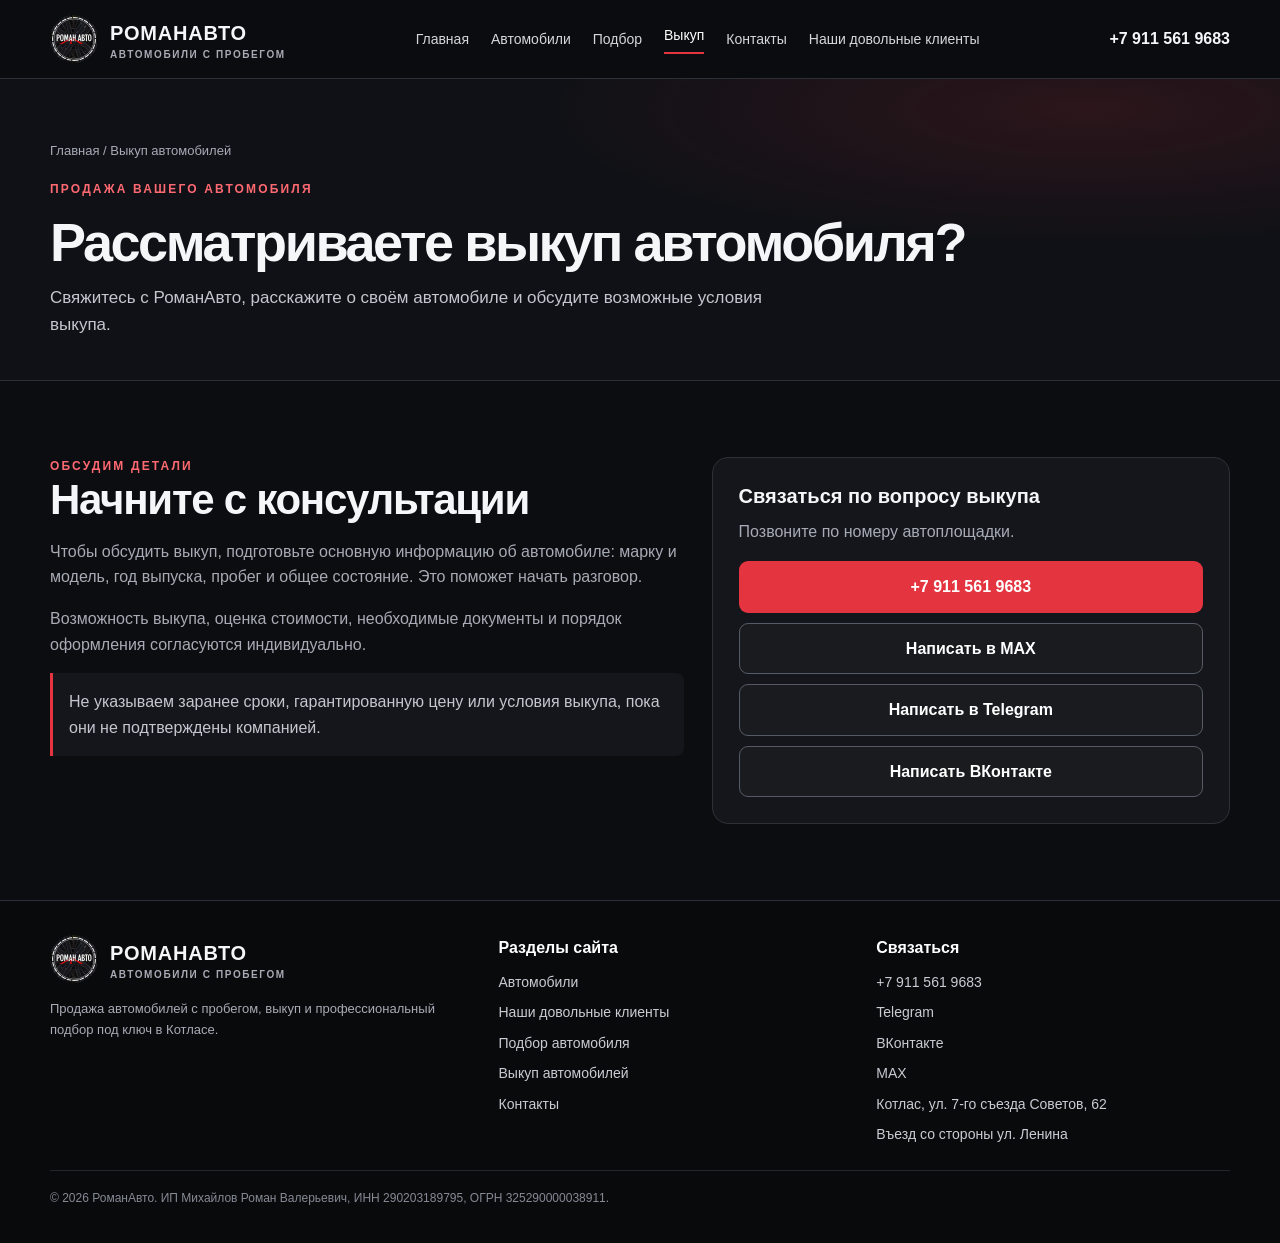
==== commit db1124e4: "Заменил на актуальную версию" ====
--- a/buyout.html
+++ b/buyout.html
@@ -6,6 +6,9 @@
 <meta name="theme-color" content="#0c0d10">
 <meta name="description" content="РоманАвто в Котласе: свяжитесь с нами, чтобы обсудить выкуп вашего автомобиля и уточнить условия.">
 <title>Выкуп автомобилей в Котласе — РоманАвто</title>
+<meta property="og:title" content="Выкуп автомобилей в Котласе — РоманАвто">
+<meta property="og:description" content="РоманАвто в Котласе: свяжитесь с нами, чтобы обсудить выкуп вашего автомобиля и уточнить условия.">
+<meta property="og:type" content="website">
 <link rel="stylesheet" href="assets/style.css">
 </head>
 <body>
@@ -13,7 +16,7 @@
 <header class="site-header"><div class="container header-inner">
 <a class="brand" href="index.html"><img class="brand-logo" src="assets/logo.jpg" alt="Логотип РоманАвто" width="48" height="48"><span>РОМАНАВТО<small>АВТОМОБИЛИ С ПРОБЕГОМ</small></span></a>
 <button class="menu-toggle" aria-expanded="false" aria-label="Открыть меню">Меню ☰</button>
-<nav class="nav" aria-label="Основная навигация"><a href="index.html" >Главная</a><a href="catalog.html" >Автомобили</a><a href="selection.html" >Подбор</a><a href="buyout.html" aria-current="page">Выкуп</a><a href="contacts.html" >Контакты</a></nav>
+<nav class="nav" aria-label="Основная навигация"><a href="index.html" >Главная</a><a href="catalog.html" >Автомобили</a><a href="selection.html" >Подбор</a><a href="buyout.html" aria-current="page">Выкуп</a><a href="contacts.html" >Контакты</a><a href="reviews.html">Наши довольные клиенты</a></nav>
 <a class="header-phone" href="tel:+79115619683">+7 911 561 9683</a>
 </div></header>
 <main id="main">
@@ -21,18 +24,18 @@
 <section class="page-hero"><div class="container"><div class="breadcrumb"><a href="index.html">Главная</a> / Выкуп автомобилей</div><div class="eyebrow">Продажа вашего автомобиля</div><h1>Рассматриваете выкуп автомобиля?</h1><p class="page-intro">Свяжитесь с РоманАвто, расскажите о своём автомобиле и обсудите возможные условия выкупа.</p></div></section>
 <section class="section"><div class="container detail-layout">
 <div><div class="eyebrow">Обсудим детали</div><h2>Начните с консультации</h2><p style="color:var(--muted)">Чтобы обсудить выкуп, подготовьте основную информацию об автомобиле: марку и модель, год выпуска, пробег и общее состояние. Это поможет начать разговор.</p><p style="color:var(--muted)">Возможность выкупа, оценка стоимости, необходимые документы и порядок оформления согласуются индивидуально.</p><div class="notice">Не указываем заранее сроки, гарантированную цену или условия выкупа, пока они не подтверждены компанией.</div></div>
-<div class="detail-panel"><h3>Связаться по вопросу выкупа</h3><p style="color:var(--muted)">Позвоните по номеру автоплощадки.</p><a class="btn btn-primary" style="width:100%" href="tel:+79115619683">+7 911 561 9683</a><a class="btn btn-secondary" style="width:100%;margin-top:10px" href="https://max.ru/u/f9LHodD0cOLLKZnavLmv0NuCX86ovNaQMR8yeBUVJR7bhbGklBV84WERnbg" target="_blank" rel="noopener noreferrer">Написать в MAX</a><a class="btn btn-secondary" style="width:100%;margin-top:10px" href="https://t.me/romanavtosv" target="_blank" rel="noopener noreferrer">Написать в Telegram</a><a class="btn btn-secondary" style="width:100%;margin-top:10px" href="https://vk.ru/romanautos" target="_blank" rel="noopener noreferrer">Написать ВКонтакте</a></div>
+<div class="detail-panel"><h3>Связаться по вопросу выкупа</h3><p style="color:var(--muted)">Позвоните по номеру автоплощадки.</p><a class="btn btn-primary" style="width:100%" href="tel:+79115619683">+7 911 561 9683</a><a class="btn btn-secondary" style="width:100%;margin-top:10px" href="https://max.ru/u/f9LHodD0cOLLKZnavLmv0NuCX86ovNaQMR8yeBUVJR7bhbGklBV84WERnbg" target="_blank" rel="noopener noreferrer">Написать в MAX</a><a class="btn btn-secondary" style="width:100%;margin-top:10px" href="https://t.me/romanavtosv" target="_blank" rel="noopener noreferrer">Написать в Telegram</a><a class="btn btn-secondary" style="width:100%;margin-top:10px" href="https://vk.me/center" target="_blank" rel="noopener noreferrer">Написать ВКонтакте</a></div>
 </div></section>
 
 </main>
 <footer class="site-footer"><div class="container">
 <div class="footer-grid">
 <div><a class="brand" href="index.html"><img class="brand-logo" src="assets/logo.jpg" alt="Логотип РоманАвто" width="48" height="48"><span>РОМАНАВТО<small>АВТОМОБИЛИ С ПРОБЕГОМ</small></span></a><p class="footer-copy" style="margin-top:16px">Продажа автомобилей с пробегом, выкуп и профессиональный подбор под ключ в Котласе.</p></div>
-<div><div class="footer-title">Разделы сайта</div><div class="footer-links"><a href="catalog.html">Автомобили</a><a href="selection.html">Подбор автомобиля</a><a href="buyout.html">Выкуп автомобилей</a><a href="contacts.html">Контакты</a></div></div>
+<div><div class="footer-title">Разделы сайта</div><div class="footer-links"><a href="catalog.html">Автомобили</a><a href="reviews.html">Наши довольные клиенты</a><a href="selection.html">Подбор автомобиля</a><a href="buyout.html">Выкуп автомобилей</a><a href="contacts.html">Контакты</a></div></div>
 <div><div class="footer-title">Связаться</div><div class="footer-links">
     <a href="tel:+79115619683">+7 911 561 9683</a>
     <a href="https://t.me/romanavtosv" target="_blank" rel="noopener noreferrer">Telegram</a>
-    <a href="https://vk.ru/romanautos" target="_blank" rel="noopener noreferrer">ВКонтакте</a>
+    <a href="https://vk.me/center" target="_blank" rel="noopener noreferrer">ВКонтакте</a>
     <a href="https://max.ru/u/f9LHodD0cOLLKZnavLmv0NuCX86ovNaQMR8yeBUVJR7bhbGklBV84WERnbg" target="_blank" rel="noopener noreferrer">MAX</a>
     <a href="contacts.html#map">Котлас, ул. 7-го съезда Советов, 62</a>
     <span>Въезд со стороны ул. Ленина</span>
--- a/assets/style.css
+++ b/assets/style.css
@@ -83,7 +83,19 @@
 .filter-row input, .filter-row select, .form-control { background:#0e1014; border:1px solid #343944; color:#fff; padding:12px 14px; border-radius:9px; min-height:46px; }
 .filter-row input { flex:1; min-width:210px; }
 .filter-row select { min-width:180px; }
-.car-grid { display:grid; grid-template-columns:repeat(3,1fr); gap:18px; }
+.car-grid { display:grid; grid-template-columns:repeat(3,minmax(0,1fr)); gap:18px; }
+.home-car-carousel {
+  grid-auto-flow:column;
+  grid-auto-columns:calc((100% - 36px) / 3);
+  grid-template-columns:none;
+  overflow-x:auto;
+  overscroll-behavior-x:contain;
+  scroll-snap-type:x mandatory;
+  padding:2px 2px 16px;
+  scrollbar-width:thin;
+  scrollbar-color:var(--red) var(--panel-2);
+}
+.home-car-carousel .car-card { min-width:0; scroll-snap-align:start; }
 .car-card { background:var(--panel); border:1px solid var(--line); border-radius:16px; overflow:hidden; display:flex; flex-direction:column; }
 .car-card-body { padding:20px; display:flex; flex-direction:column; flex:1; }
 .car-placeholder { min-height:190px; display:grid; place-items:center; background:linear-gradient(145deg,#252831,#111318); border-bottom:1px solid var(--line); position:relative; overflow:hidden; }
@@ -140,7 +152,8 @@
   .nav a { font-size:13px; }
   .header-phone { display:none; }
   .hero-grid { gap:28px; }
-  .car-grid { grid-template-columns:repeat(2,1fr); }
+  .car-grid { grid-template-columns:repeat(2,minmax(0,1fr)); }
+  .home-car-carousel { grid-auto-columns:calc((100% - 18px) / 2); grid-template-columns:none; }
   .grid-3 { grid-template-columns:repeat(2,1fr); }
 }
 @media (max-width: 720px) {
@@ -155,7 +168,8 @@
   .section { padding:54px 0; }
   .section-head { display:block; }
   .section-head p { margin-top:12px; }
-  .grid-3, .grid-2, .car-grid, .contact-grid, .footer-grid { grid-template-columns:1fr; }
+  .grid-3, .grid-2, .car-grid:not(.home-car-carousel), .contact-grid, .footer-grid { grid-template-columns:1fr; }
+  .home-car-carousel { grid-auto-columns: min(84%, 340px); grid-template-columns:none; }
   .stats { grid-template-columns:1fr; gap:12px; }
   .cta-band { display:block; padding:23px; }
   .cta-band .btn { margin-top:18px; width:100%; }
@@ -164,3 +178,48 @@
 }
 .map-embed { position:relative; margin-top:16px; border-radius:14px; overflow:hidden; aspect-ratio:16/9; min-height:320px; background:#1a1b20; }
 .map-embed iframe { position:absolute; inset:0; width:100%; height:100%; border:0; }
+
+/* Фотоальбом покупателей */
+.reviews-grid { display:grid; grid-template-columns:repeat(3,minmax(0,1fr)); gap:16px; }
+.album-photo { display:block; overflow:hidden; border-radius:14px; border:1px solid var(--line); background:var(--panel); aspect-ratio:4/3; }
+.album-photo img { display:block; width:100%; height:100%; object-fit:cover; transition:transform .25s ease; }
+.album-photo:hover img { transform:scale(1.04); }
+.photo-album .review-empty { grid-column:1/-1; }
+.review-empty { padding:28px; border:1px dashed #454a55; border-radius:14px; color:var(--muted); background:rgba(255,255,255,.02); }
+@media (max-width:800px) { .reviews-grid { grid-template-columns:repeat(2,minmax(0,1fr)); } }
+@media (max-width:540px) { .reviews-grid { grid-template-columns:repeat(2,minmax(0,1fr)); gap:10px; } }
+
+
+/* Улучшенные карточки автомобилей и быстрые контакты */
+.car-card .car-price {
+  display: inline-flex; align-self: flex-start; align-items:center;
+  background: rgba(227,52,63,.12); border:1px solid rgba(227,52,63,.42);
+  border-radius:10px; padding:8px 12px; font-size:clamp(22px,2vw,28px);
+  letter-spacing:-.025em; margin:8px 0 12px;
+}
+.car-card .btn { min-height:50px; font-size:15px; }
+.car-card .car-placeholder img { display:block; width:100%; height:100%; object-fit:cover; position:relative; z-index:1; }
+.car-card .car-placeholder { aspect-ratio:16/10; min-height:0; }
+.detail-contact-actions { display:flex; flex-wrap:wrap; gap:10px; margin-top:18px; }
+.detail-contact-actions .btn { flex:1 1 180px; }
+.btn-telegram { background:#229ED9; color:#fff; border-color:#229ED9; }
+.gallery-main { position:relative; cursor:zoom-in; touch-action:pan-y; }
+.gallery-controls { display:flex; justify-content:space-between; gap:10px; margin-top:8px; }
+.gallery-control { border:1px solid var(--line); background:var(--panel); color:#fff; border-radius:9px; padding:10px 15px; cursor:pointer; }
+.gallery-control:hover { border-color:var(--red); }
+.photo-lightbox { position:fixed; inset:0; z-index:1000; background:rgba(0,0,0,.94); display:none; align-items:center; justify-content:center; padding:60px 70px; }
+.photo-lightbox.open { display:flex; }
+.photo-lightbox img { max-width:100%; max-height:100%; object-fit:contain; }
+.photo-lightbox button { position:absolute; border:1px solid #555; color:white; background:rgba(30,30,30,.8); border-radius:50%; width:46px; height:46px; font-size:24px; cursor:pointer; }
+.photo-lightbox .lightbox-close { top:18px; right:18px; }
+.photo-lightbox .lightbox-prev { left:18px; top:50%; }
+.photo-lightbox .lightbox-next { right:18px; top:50%; }
+.photo-lightbox .lightbox-count { position:absolute; bottom:18px; color:#fff; font-size:14px; }
+@media (max-width:800px) {
+  .detail-contact-actions { display:grid; grid-template-columns:1fr 1fr; }
+  .detail-contact-actions .btn { min-width:0; padding:12px 10px; }
+  .photo-lightbox { padding:58px 12px; }
+  .photo-lightbox .lightbox-prev { left:6px; }
+  .photo-lightbox .lightbox-next { right:6px; }
+}
+@media (prefers-reduced-motion: reduce) { .album-photo img, .btn { transition:none; } }
